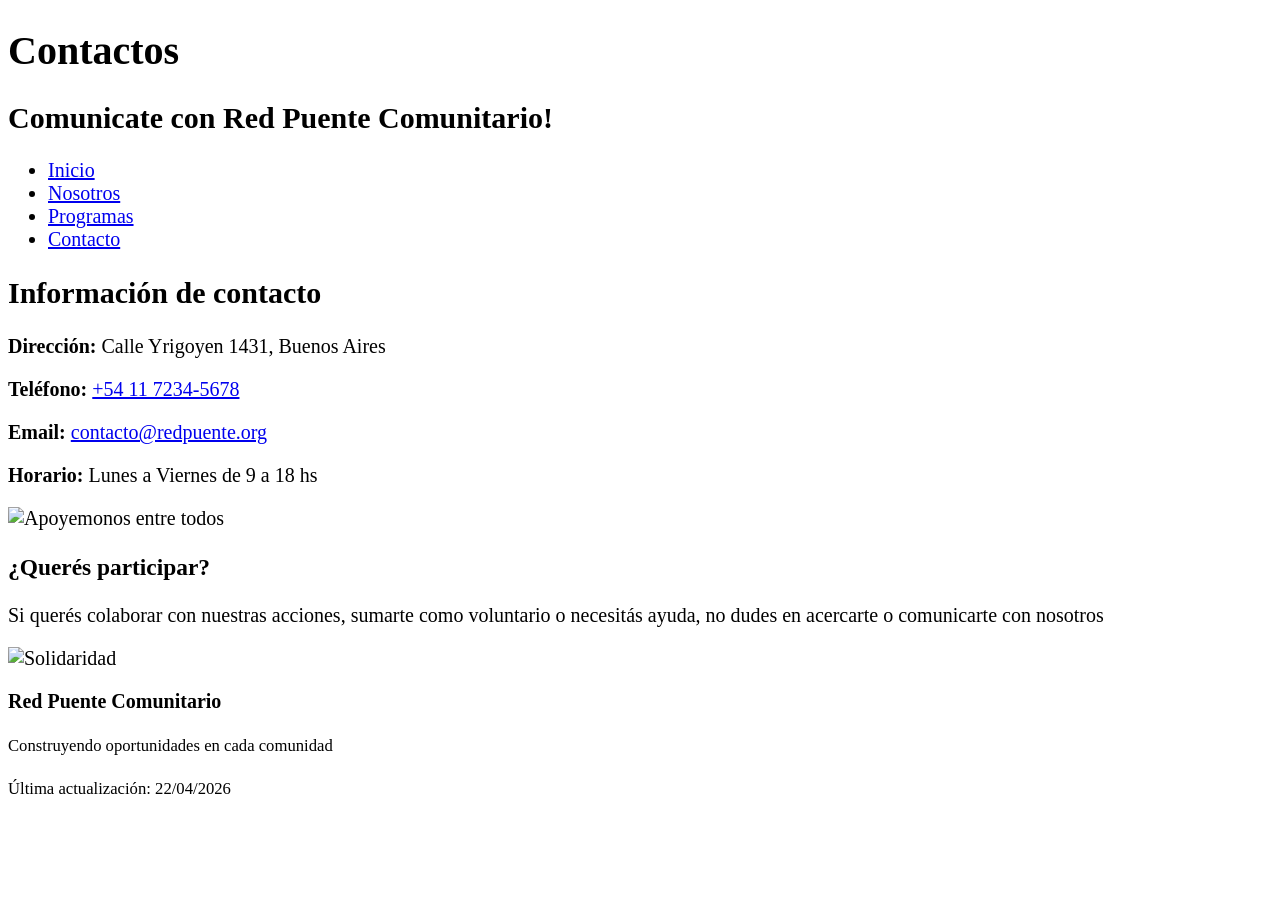
==== contacto.html @ ade1a104 "Informacion extra añadida al Indexhtml y al Contactohtml" ====
<!DOCTYPE html>
<html lang="es">
<head>
    <meta charset="UTF-8">
    <meta name="viewport" content="width=device-width, initial-scale=1.0">
    <title> Contactos: Comunicate con Red Puente Comunitario! </title>
    <style>
        body {
            font-size: 20px;
        }
    </style>
</head>
<body>

    <header>
    <h1>Contactos</h1>
    <h2>Comunicate con Red Puente Comunitario! </h2>
    </header>

    <nav>
      <ul>
         <li><a href="index.html">Inicio</a></li>
         <li><a href="nosotros.html">Nosotros</a></li>
         <li><a href="programas.html">Programas</a></li>
         <li><a href="contacto.html">Contacto</a></li> 
      </ul>
    </nav>

<main>

<section>
    <h2>Información de contacto</h2>
    <p><strong>Dirección:</strong> Calle Yrigoyen 1431, Buenos Aires</p>
    <p>
        <strong>Teléfono:</strong>
        <a href="tel:+541172345678">+54 11 7234-5678</a>
    </p>
    <p>
        <strong>Email:</strong>
        <a href="mailto:contacto@redpuente.org">contacto@redpuente.org</a>
    </p>
    <p><strong>Horario:</strong> Lunes a Viernes de 9 a 18 hs</p>
</section>

<aside>
<img src="https://www.centroalianza.cl/img/redes-de-apoyo/red-apoyo-reducida-necesidad-1.jpg" 
alt="Apoyemonos entre todos">
</aside>

<section>
<h3>¿Querés participar?</h3>

<p>
Si querés colaborar con nuestras acciones, sumarte como voluntario o necesitás ayuda,
no dudes en acercarte o comunicarte con nosotros
</p>
</section>

<aside>
<img src="https://i.pinimg.com/736x/a3/4b/89/a34b8903b8fc52b997c119306560c22f.jpg" width="500" height="300"
alt="Solidaridad">
</aside>

</main>

<footer>

<p><strong>Red Puente Comunitario</strong></p>

<p> <small> Construyendo oportunidades en cada comunidad </small> </p>

<p> <small> Última actualización: 22/04/2026 </small> </p>

</footer>

</body>
</html>
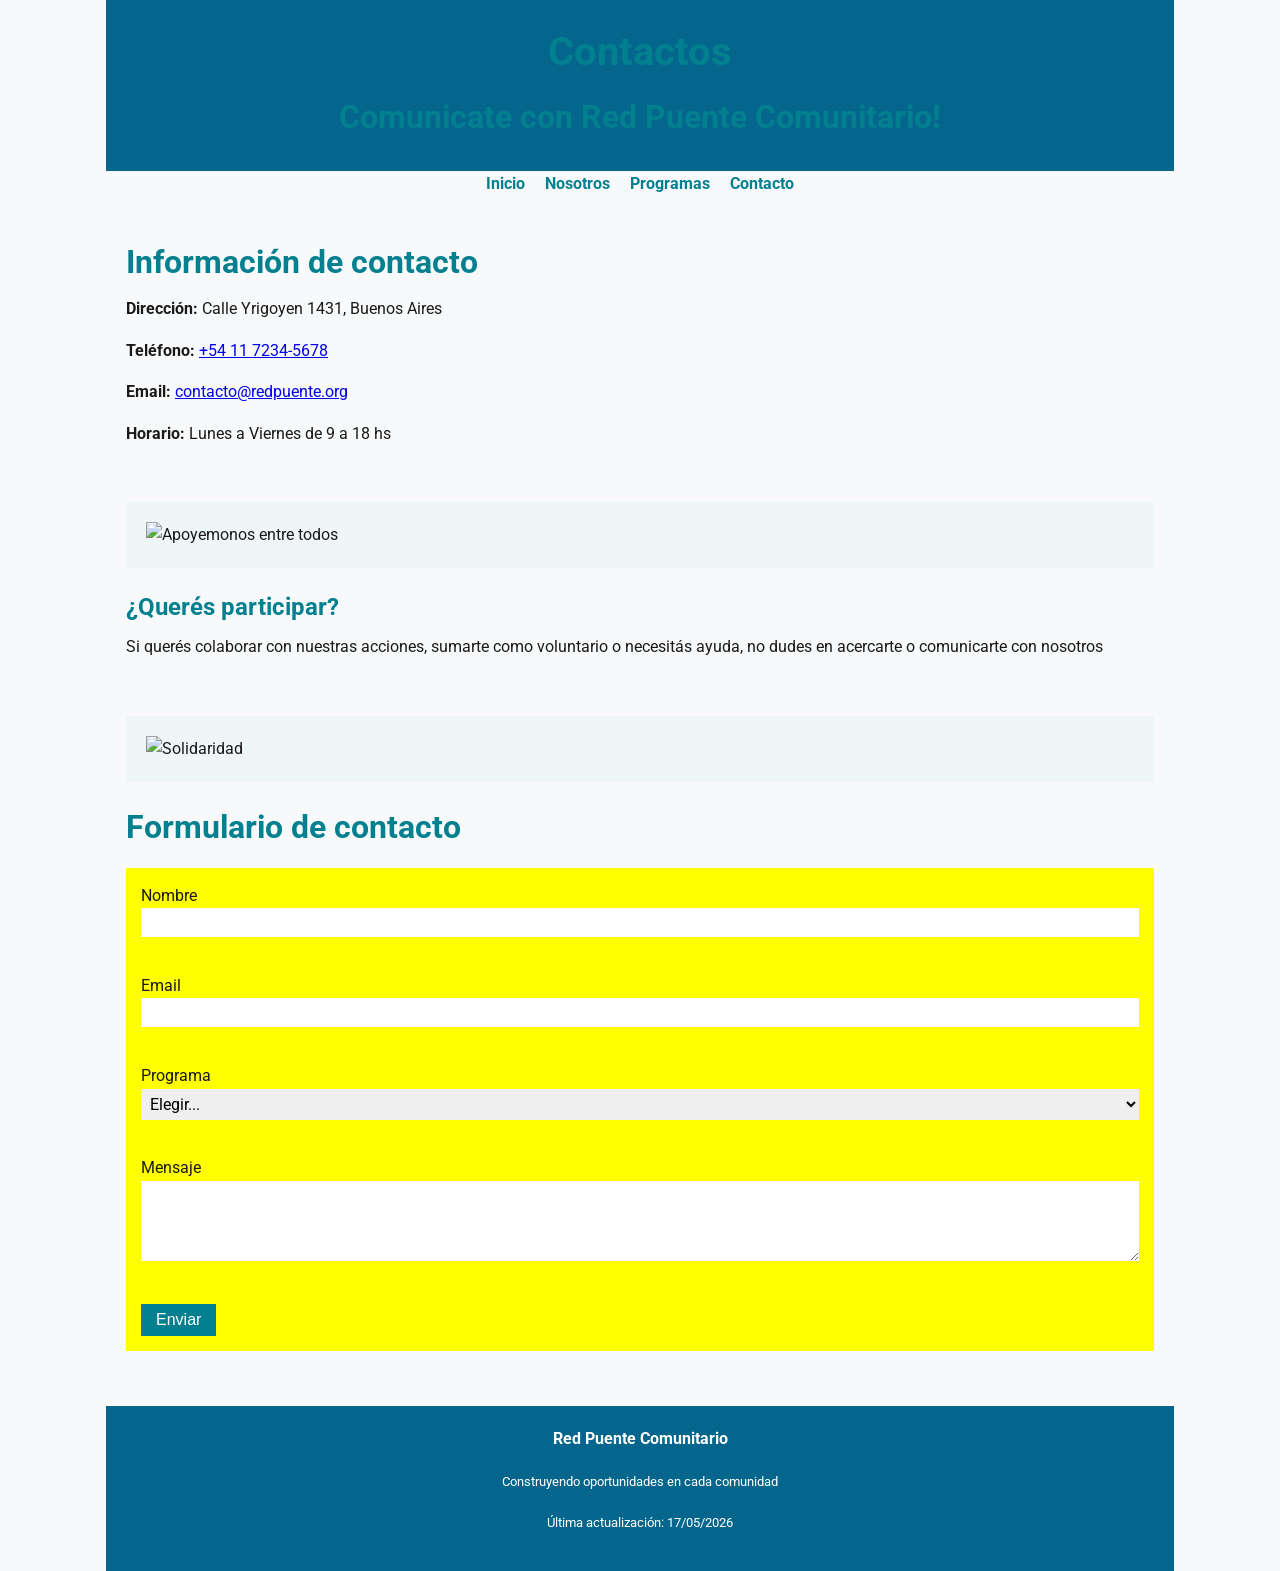
==== commit 7e10aaaa: "Se agrega estilo al contacto.html y se añade un formulario" ====
--- a/contacto.html
+++ b/contacto.html
@@ -4,11 +4,13 @@
     <meta charset="UTF-8">
     <meta name="viewport" content="width=device-width, initial-scale=1.0">
     <title> Contactos: Comunicate con Red Puente Comunitario! </title>
-    <style>
-        body {
-            font-size: 20px;
-        }
-    </style>
+    <!-- Vinculación de Google Fonts -->
+    <link rel="preconnect" href="https://fonts.googleapis.com">
+    <link rel="preconnect" href="https://fonts.gstatic.com" crossorigin>
+    <link href="https://fonts.googleapis.com/css2?family=Roboto:wght@400;700&display=swap" rel="stylesheet">
+
+    <!-- Vinculación al CSS externo -->
+    <link rel="stylesheet" href="css/style.css">
 </head>
 <body>
 
@@ -28,51 +30,77 @@
 
 <main>
 
-<section>
-    <h2>Información de contacto</h2>
-    <p><strong>Dirección:</strong> Calle Yrigoyen 1431, Buenos Aires</p>
+    <section>
+        <h2>Información de contacto</h2>
+        <p> <strong>Dirección:</strong> Calle Yrigoyen 1431, Buenos Aires </p>
+        <p>
+            <strong>Teléfono:</strong>
+            <a href="tel:+541172345678">+54 11 7234-5678</a>
+        </p>
+        <p>
+            <strong>Email:</strong>
+            <a href="mailto:contacto@redpuente.org">contacto@redpuente.org</a>
+        </p>
+        <p><strong>Horario:</strong> Lunes a Viernes de 9 a 18 hs</p>
+    </section>
+
+    <aside>
+        <img src="https://www.centroalianza.cl/img/redes-de-apoyo/red-apoyo-reducida-necesidad-1.jpg" 
+        alt="Apoyemonos entre todos">
+    </aside>
+
+    <section>
+    <h3>¿Querés participar?</h3>
     <p>
-        <strong>Teléfono:</strong>
-        <a href="tel:+541172345678">+54 11 7234-5678</a>
+        Si querés colaborar con nuestras acciones, sumarte como voluntario o necesitás ayuda,
+        no dudes en acercarte o comunicarte con nosotros
     </p>
-    <p>
-        <strong>Email:</strong>
-        <a href="mailto:contacto@redpuente.org">contacto@redpuente.org</a>
-    </p>
-    <p><strong>Horario:</strong> Lunes a Viernes de 9 a 18 hs</p>
+    </section>
+
+    <aside>
+        <img src="https://i.pinimg.com/736x/a3/4b/89/a34b8903b8fc52b997c119306560c22f.jpg" width="500" height="300"
+        alt="Solidaridad">
+    </aside>
+
+    <section>
+        <h2>Formulario de contacto</h2>
+        <form>
+            <label for="nombre">Nombre</label>
+            <input type="text" id="nombre" name="nombre" required>
+            <br><br>
+
+            <label for="email">Email</label>
+            <input type="email" id="email" name="email" required>
+            <br><br>
+
+            <label for="programa">Programa</label>
+            <select name="programa" id="programa" required>
+                <option value="">Elegir...</option>
+                <option value="acompanar">Acompañar</option>
+                <option value="mesa_compartida">Mesa compartida</option>
+                <option value="conectados">Conectados</option>
+            </select>
+            <br><br>
+
+            <label for="mensaje">Mensaje</label>
+            <textarea name="mensaje" id="mensaje" rows="4" required></textarea>
+            <br><br>
+
+            <button type="submit">Enviar</button>
+        </form>
 </section>
 
-<aside>
-<img src="https://www.centroalianza.cl/img/redes-de-apoyo/red-apoyo-reducida-necesidad-1.jpg" 
-alt="Apoyemonos entre todos">
-</aside>
+    </main>
 
-<section>
-<h3>¿Querés participar?</h3>
+    <footer>
 
-<p>
-Si querés colaborar con nuestras acciones, sumarte como voluntario o necesitás ayuda,
-no dudes en acercarte o comunicarte con nosotros
-</p>
-</section>
+    <p><strong>Red Puente Comunitario</strong></p>
 
-<aside>
-<img src="https://i.pinimg.com/736x/a3/4b/89/a34b8903b8fc52b997c119306560c22f.jpg" width="500" height="300"
-alt="Solidaridad">
-</aside>
+    <p> <small> Construyendo oportunidades en cada comunidad </small> </p>
 
-</main>
+    <p> <small> Última actualización: 17/05/2026 </small> </p>
 
-<footer>
-
-<p><strong>Red Puente Comunitario</strong></p>
-
-<p> <small> Construyendo oportunidades en cada comunidad </small> </p>
-
-<p> <small> Última actualización: 22/04/2026 </small> </p>
-
-</footer>
-
+    </footer>
 </body>
 </html>
 
--- a/css/style.css
+++ b/css/style.css
@@ -0,0 +1,232 @@
+/* Variables de colores de la ONG */
+:root {
+  --color-primario: #028090;
+  --color-secundario: #05668d;
+  --color-acento: #f0a500;
+  --color-fondo: #f7f9fa;
+  --color-texto: #1a1a1a;
+  --color-tabla-header: #028090;
+}
+
+/* Reset básico y box-sizing */
+* {
+  box-sizing: border-box;
+  margin: 0;
+  padding: 0;
+}
+
+/* Body con fuente, tamaño, line-height y centrado */
+body {
+  font-family: "Roboto", sans-serif; /* Fuente de Google Fonts */
+  font-size: 16px;
+  line-height: 1.6;
+  color: var(--color-texto);
+  background-color: var(--color-fondo);
+  max-width: 1100px;
+  margin: 0 auto;
+  padding: 0 1rem;
+}
+
+/* ==========================
+    Headings
+    ========================== */
+h1 {
+  font-size: 2.5rem;
+  color: var(--color-primario);
+  margin-bottom: 0.5rem;
+}
+h2 {
+  font-size: 2rem;
+  color: var(--color-primario);
+  margin-bottom: 0.5rem;
+}
+h3 {
+  font-size: 1.5rem;
+  color: var(--color-primario);
+  margin-bottom: 0.5rem;
+}
+
+/* Header y Footer */
+header {
+  background-color: var(--color-secundario);
+  color: #fff;
+  padding: 20px;
+  text-align: center;
+}
+
+footer {
+  background-color: var(--color-secundario);
+  color: #fff;
+  text-align: center;
+  padding: 20px;
+}
+
+/* Main y Secciones */
+main {
+  padding: 20px;
+}
+
+section {
+  padding: 20px 0;
+}
+
+/* Párrafos */
+p {
+  margin-bottom: 1rem;
+}
+
+/* Navegación */
+nav ul {
+  display: flex;
+  list-style: none;
+  justify-content: center;
+  gap: 20px; /* espacio entre ítems */
+}
+
+nav a {
+  text-decoration: none;
+  color: var(--color-primario); /* enlace principal */
+  font-weight: bold;
+}
+
+nav a:hover {
+  color: var(--color-acento);
+}
+
+/* ==========================
+   Tabla
+   ========================== */
+table {
+  width: 100%;
+  border-collapse: collapse;
+  margin-bottom: 1.5rem;
+}
+
+thead {
+  background-color: var(--color-tabla-header);
+  color: #fff;
+}
+
+th,
+td {
+  border: 1px solid #ccc;
+  padding: 10px;
+  text-align: left;
+}
+
+tbody {
+  background-color: #eaeaea;
+}
+
+/* ==========================
+   Aside
+   ========================== */
+aside {
+  padding: 20px;
+  background-color: #eef6f7;
+  margin-top: 20px;
+}
+
+/* ==========================
+   Figuras e Imágenes
+   ========================== */
+figure {
+  margin: 20px 0;
+  text-align: center;
+}
+
+figcaption {
+  font-style: italic;
+  margin-top: 0.5rem;
+  color: #555;
+}
+
+/* ==========================
+    Sección Equipo
+   ========================== */
+
+#equipo {
+  background-color: white;
+  padding: 20px;
+  font-family: Arial, Helvetica, sans-serif;
+  display: grid;
+  grid-template-columns: repeat(auto-fit, minmax(250px, 1fr));
+  gap: 20px;
+}
+
+article.miembro {
+  background-color: white;
+
+  padding: 15px;
+  border-radius: 8px;
+  box-shadow: 0 2px 5px rgba(0, 0, 0, 0.1);
+}
+
+#equipo h3 {
+  color: rgb(10, 10, 10);
+
+  margin-bottom: 5px;
+}
+
+article.miembro p {
+  color: rgb(10, 10, 10);
+  font-size: 0.9rem;
+}
+
+
+form {
+  background-color: yellow;
+  padding: 15px;
+  margin: 15px 0;
+}
+
+form label {
+  margin-bottom: 5px;
+}
+
+form input {
+  width: 100%;
+  padding: 5px;
+  margin-bottom: 10px;
+  border: 1px black;
+  font-family: Roboto, sans-serif; 
+  font-size: 16px;
+}
+
+form select {
+  width: 100%;
+  padding: 5px;
+  margin-bottom: 10px;
+  border: 1px black;
+  font-family: Roboto, sans-serif;
+  font-size: 16px;
+}
+
+form textarea {
+  width: 100%;
+  padding: 5px;
+  margin-bottom: 10px;
+  border: 1px black;
+  font-family: Roboto, sans-serif;
+  font-size: 16px;
+  height: 80px;
+}
+
+/* Botón */
+form button {
+  padding: 7px 15px;
+  background-color: var(--color-primario);
+  color: white;
+  border: none;
+  font-size: 16px;
+}
+
+form button:hover {
+  background-color: var(--color-acento);
+}
+
+
+
+
+
+
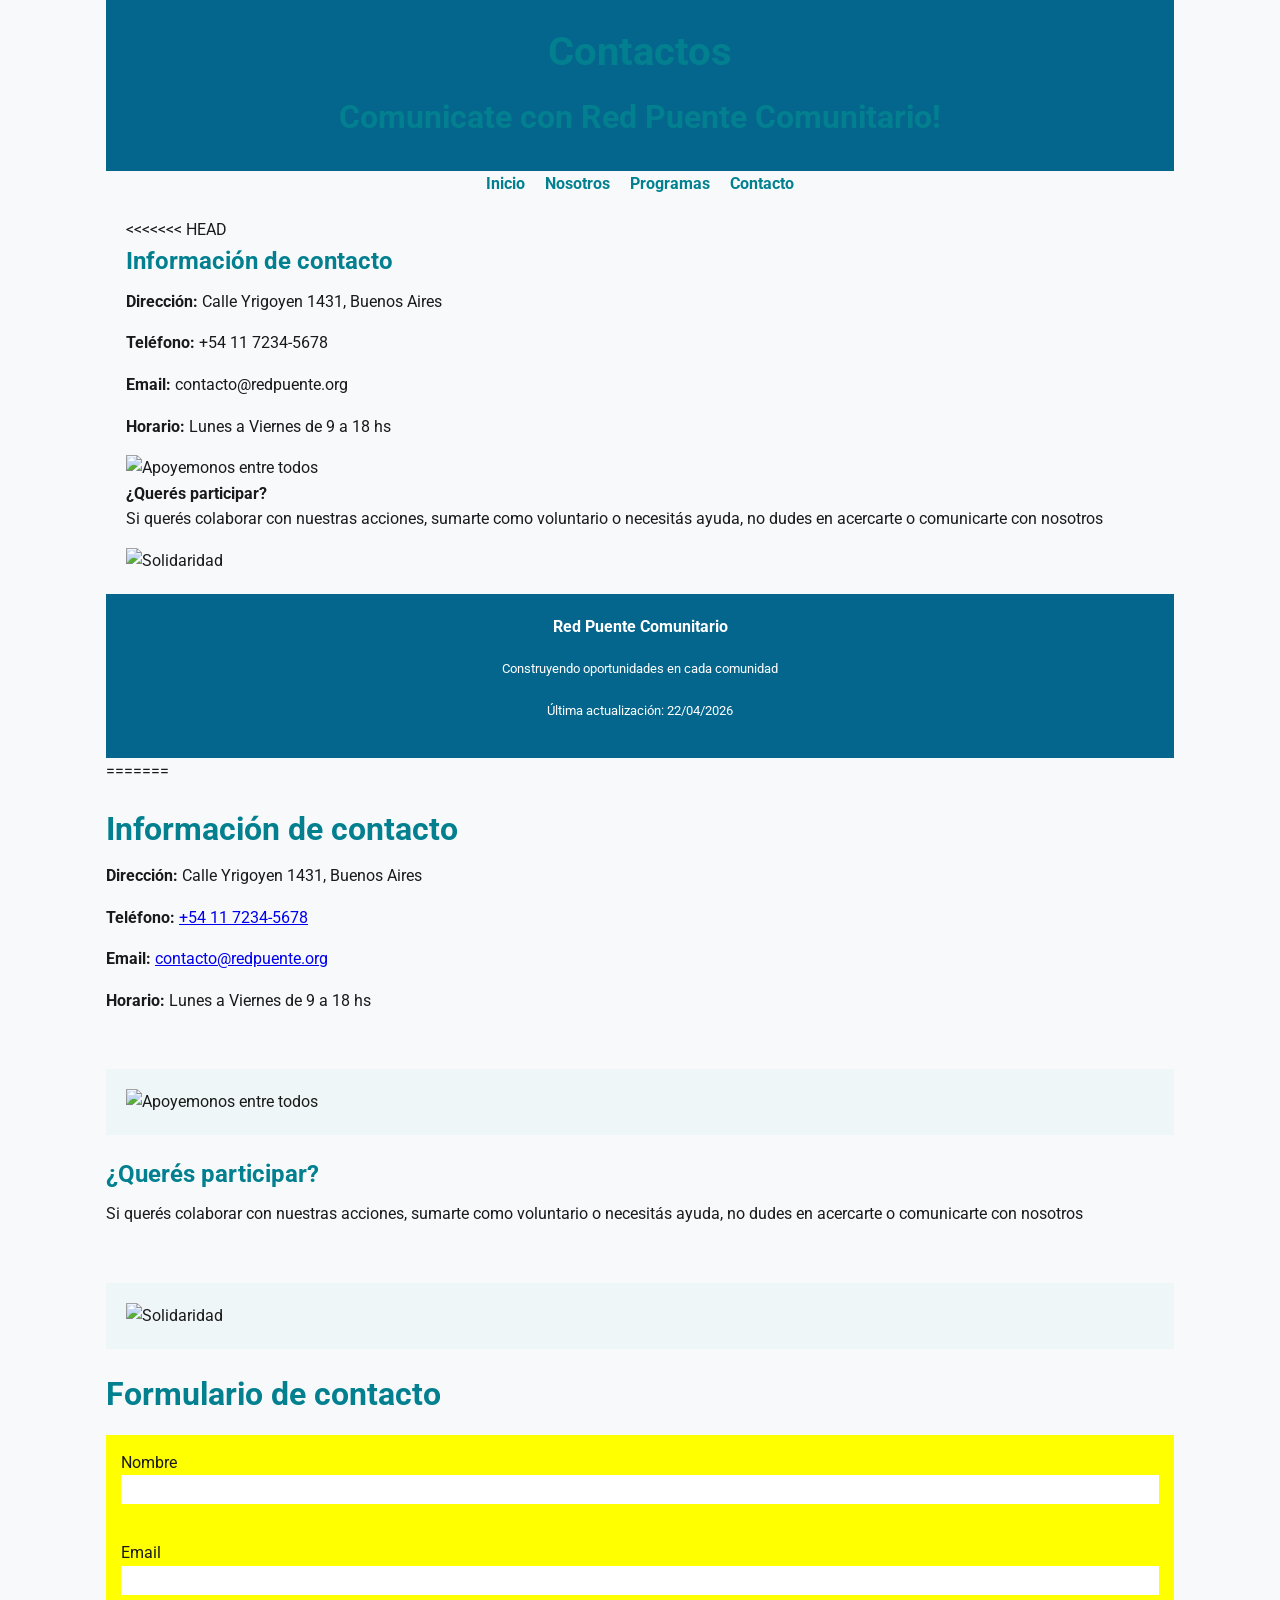
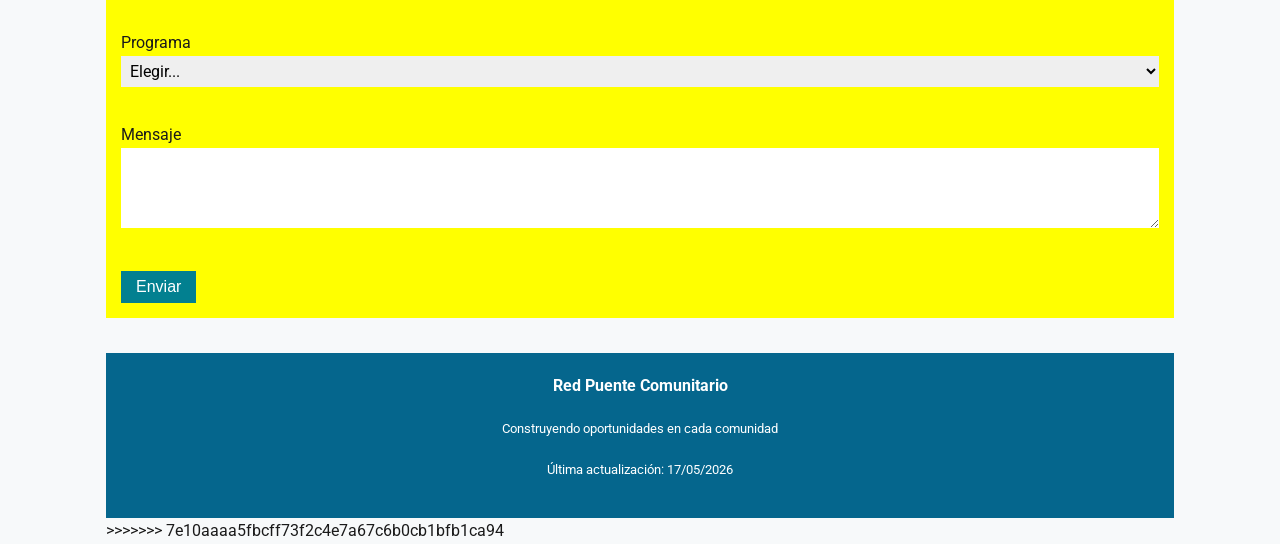
==== commit 937d4de5: "conflicto solucionado" ====
--- a/contacto.html
+++ b/contacto.html
@@ -1,5 +1,20 @@
+<!DOCTYPE html>
+<html lang="en">
+
+<head>
+    <meta charset="UTF-8">
+    <meta name="viewport" content="width=device-width, initial-scale=1.0">
+    <title>Document</title>
+</head>
+
+<body>
+
+</body>
+
+</html>
 <!DOCTYPE html>
 <html lang="es">
+
 <head>
     <meta charset="UTF-8">
     <meta name="viewport" content="width=device-width, initial-scale=1.0">
@@ -12,24 +27,59 @@
     <!-- Vinculación al CSS externo -->
     <link rel="stylesheet" href="css/style.css">
 </head>
+
 <body>
 
     <header>
-    <h1>Contactos</h1>
-    <h2>Comunicate con Red Puente Comunitario! </h2>
+        <h1>Contactos</h1>
+        <h2>Comunicate con Red Puente Comunitario! </h2>
     </header>
 
     <nav>
-      <ul>
-         <li><a href="index.html">Inicio</a></li>
-         <li><a href="nosotros.html">Nosotros</a></li>
-         <li><a href="programas.html">Programas</a></li>
-         <li><a href="contacto.html">Contacto</a></li> 
-      </ul>
+        <ul>
+            <li><a href="index.html">Inicio</a></li>
+            <li><a href="nosotros.html">Nosotros</a></li>
+            <li><a href="programas.html">Programas</a></li>
+            <li><a href="contacto.html">Contacto</a></li>
+        </ul>
     </nav>
 
-<main>
+    <main>
 
+<<<<<<< HEAD
+        <h3>Información de contacto</h3>
+
+        <p><strong>Dirección:</strong> Calle Yrigoyen 1431, Buenos Aires</p>
+        <p><strong>Teléfono:</strong> +54 11 7234-5678</p>
+        <p><strong>Email:</strong> contacto@redpuente.org</p>
+        <p><strong>Horario:</strong> Lunes a Viernes de 9 a 18 hs</p>
+
+        <img src="https://www.centroalianza.cl/img/redes-de-apoyo/red-apoyo-reducida-necesidad-1.jpg"
+            alt="Apoyemonos entre todos">
+
+        <h4>¿Querés participar?</h4>
+
+        <p>
+            Si querés colaborar con nuestras acciones, sumarte como voluntario o necesitás ayuda,
+            no dudes en acercarte o comunicarte con nosotros
+        </p>
+
+        <img src="https://i.pinimg.com/736x/a3/4b/89/a34b8903b8fc52b997c119306560c22f.jpg" width="500" height="300"
+            alt="Solidaridad">
+
+    </main>
+
+    <footer>
+
+        <p><strong>Red Puente Comunitario</strong></p>
+
+        <p> <small> Construyendo oportunidades en cada comunidad </small> </p>
+
+        <p> <small> Última actualización: 22/04/2026 </small> </p>
+
+    </footer>
+    
+=======
     <section>
         <h2>Información de contacto</h2>
         <p> <strong>Dirección:</strong> Calle Yrigoyen 1431, Buenos Aires </p>
@@ -103,4 +153,5 @@
     </footer>
 </body>
 </html>
+>>>>>>> 7e10aaaa5fbcff73f2c4e7a67c6b0cb1bfb1ca94
 
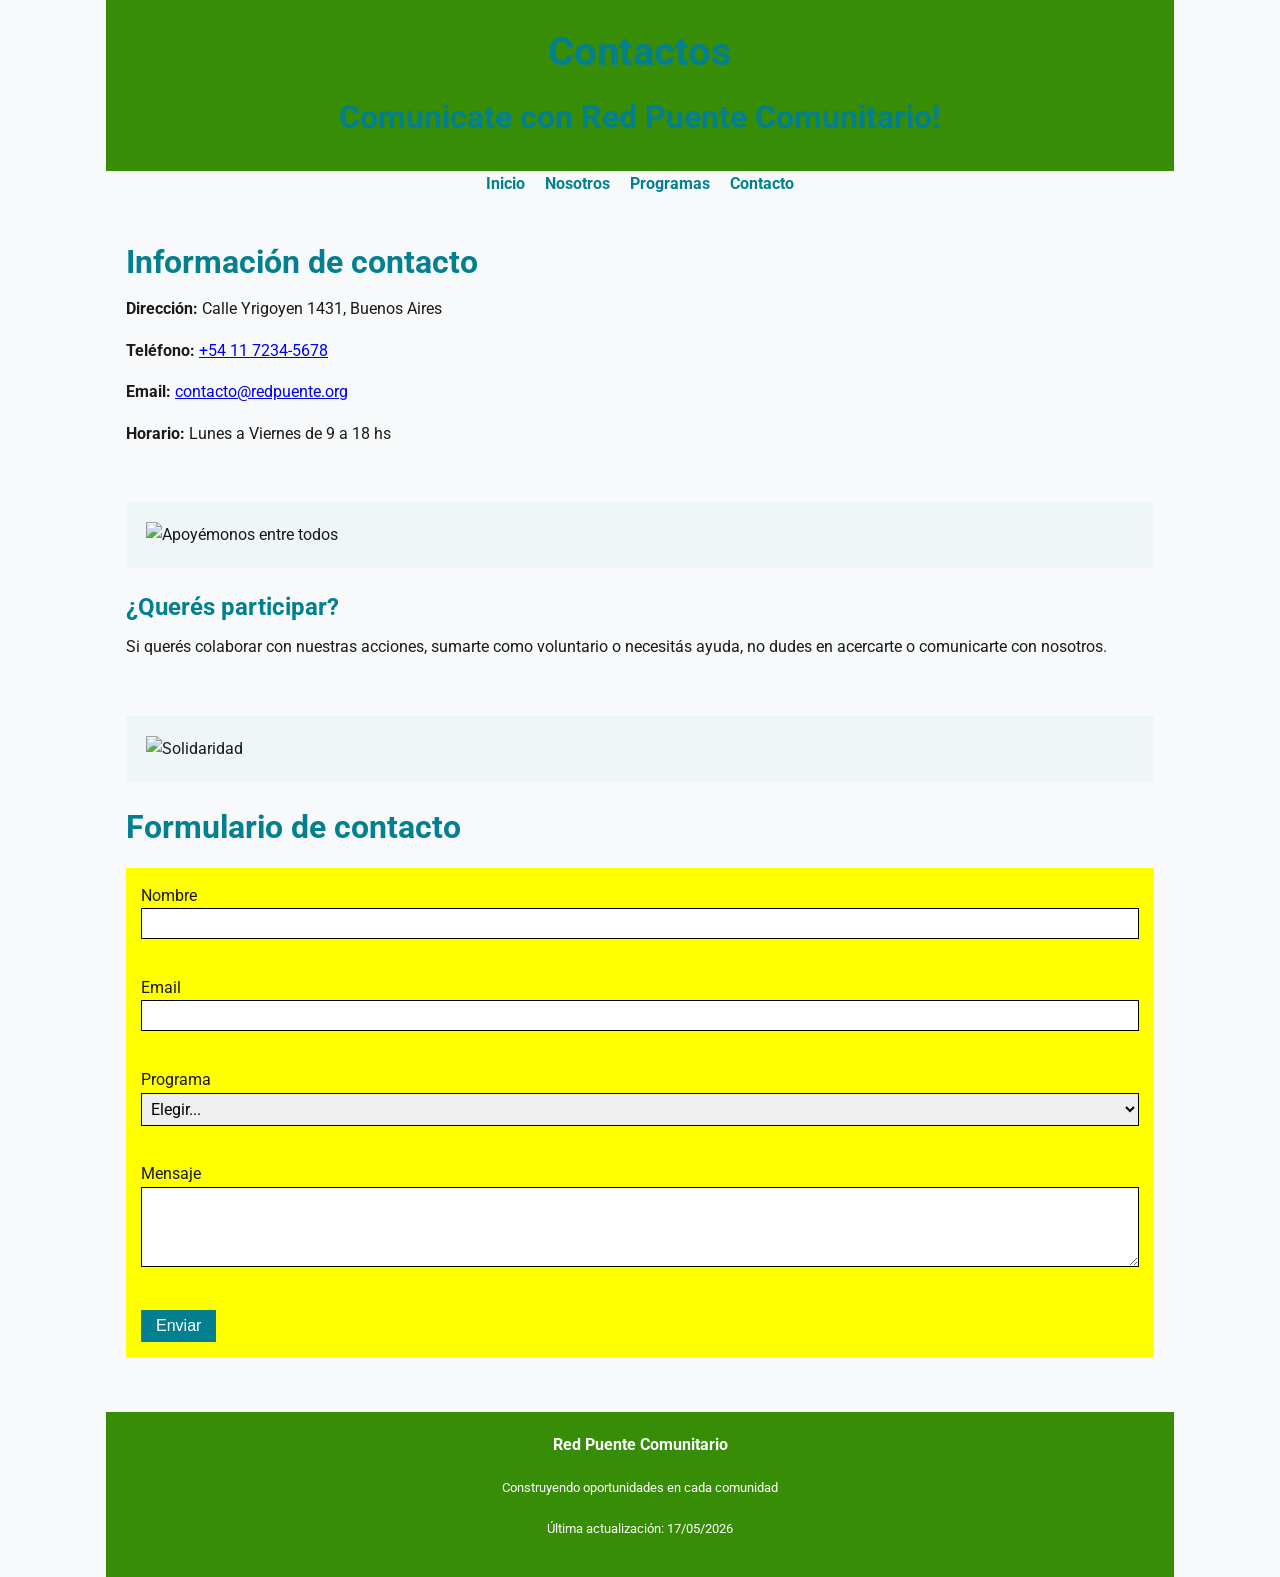
==== commit 7081c129: "Se agrega Navbar de Bootstrap, hamburguesa, links y navbar-brand, flexbox y posicionamiento" ====
--- a/contacto.html
+++ b/contacto.html
@@ -1,30 +1,18 @@
-<!DOCTYPE html>
-<html lang="en">
-
-<head>
-    <meta charset="UTF-8">
-    <meta name="viewport" content="width=device-width, initial-scale=1.0">
-    <title>Document</title>
-</head>
-
-<body>
-
-</body>
-
-</html>
+<!-- CONTACTO -->
 <!DOCTYPE html>
 <html lang="es">
 
 <head>
     <meta charset="UTF-8">
     <meta name="viewport" content="width=device-width, initial-scale=1.0">
-    <title> Contactos: Comunicate con Red Puente Comunitario! </title>
-    <!-- Vinculación de Google Fonts -->
+    <title>Contactos: Comunicate con Red Puente Comunitario!</title>
+
+    <!-- Google Fonts -->
     <link rel="preconnect" href="https://fonts.googleapis.com">
     <link rel="preconnect" href="https://fonts.gstatic.com" crossorigin>
     <link href="https://fonts.googleapis.com/css2?family=Roboto:wght@400;700&display=swap" rel="stylesheet">
 
-    <!-- Vinculación al CSS externo -->
+    <!-- CSS externo -->
     <link rel="stylesheet" href="css/style.css">
 </head>
 
@@ -32,7 +20,7 @@
 
     <header>
         <h1>Contactos</h1>
-        <h2>Comunicate con Red Puente Comunitario! </h2>
+        <h2>Comunicate con Red Puente Comunitario!</h2>
     </header>
 
     <nav>
@@ -46,112 +34,84 @@
 
     <main>
 
-<<<<<<< HEAD
-        <h3>Información de contacto</h3>
+        <section>
+            <h2>Información de contacto</h2>
+            <p><strong>Dirección:</strong> Calle Yrigoyen 1431, Buenos Aires</p>
 
-        <p><strong>Dirección:</strong> Calle Yrigoyen 1431, Buenos Aires</p>
-        <p><strong>Teléfono:</strong> +54 11 7234-5678</p>
-        <p><strong>Email:</strong> contacto@redpuente.org</p>
-        <p><strong>Horario:</strong> Lunes a Viernes de 9 a 18 hs</p>
+            <p>
+                <strong>Teléfono:</strong>
+                <a href="tel:+541172345678">+54 11 7234-5678</a>
+            </p>
 
-        <img src="https://www.centroalianza.cl/img/redes-de-apoyo/red-apoyo-reducida-necesidad-1.jpg"
-            alt="Apoyemonos entre todos">
+            <p>
+                <strong>Email:</strong>
+                <a href="mailto:contacto@redpuente.org">contacto@redpuente.org</a>
+            </p>
 
-        <h4>¿Querés participar?</h4>
+            <p><strong>Horario:</strong> Lunes a Viernes de 9 a 18 hs</p>
+        </section>
 
-        <p>
-            Si querés colaborar con nuestras acciones, sumarte como voluntario o necesitás ayuda,
-            no dudes en acercarte o comunicarte con nosotros
-        </p>
+        <aside>
+            <img src="https://www.centroalianza.cl/img/redes-de-apoyo/red-apoyo-reducida-necesidad-1.jpg"
+                alt="Apoyémonos entre todos">
+        </aside>
 
-        <img src="https://i.pinimg.com/736x/a3/4b/89/a34b8903b8fc52b997c119306560c22f.jpg" width="500" height="300"
-            alt="Solidaridad">
+        <section>
+            <h3>¿Querés participar?</h3>
+            <p>
+                Si querés colaborar con nuestras acciones, sumarte como voluntario o necesitás ayuda,
+                no dudes en acercarte o comunicarte con nosotros.
+            </p>
+        </section>
+
+        <aside>
+            <img src="https://i.pinimg.com/736x/a3/4b/89/a34b8903b8fc52b997c119306560c22f.jpg"
+                width="500" height="300"
+                alt="Solidaridad">
+        </aside>
+
+        <section>
+            <h2>Formulario de contacto</h2>
+
+            <form>
+                <label for="nombre">Nombre</label>
+                <input type="text" id="nombre" name="nombre" required>
+
+                <br><br>
+
+                <label for="email">Email</label>
+                <input type="email" id="email" name="email" required>
+
+                <br><br>
+
+                <label for="programa">Programa</label>
+                <select name="programa" id="programa" required>
+                    <option value="">Elegir...</option>
+                    <option value="acompanar">Acompañar</option>
+                    <option value="mesa_compartida">Mesa compartida</option>
+                    <option value="conectados">Conectados</option>
+                </select>
+
+                <br><br>
+
+                <label for="mensaje">Mensaje</label>
+                <textarea name="mensaje" id="mensaje" rows="4" required></textarea>
+
+                <br><br>
+
+                <button type="submit">Enviar</button>
+            </form>
+        </section>
 
     </main>
 
     <footer>
+        <p><strong>Red Puente Comunitario</strong></p>
+        <p><small>Construyendo oportunidades en cada comunidad</small></p>
+        <p><small>Última actualización: 17/05/2026</small></p>
+    </footer>
 
-        <p><strong>Red Puente Comunitario</strong></p>
+</body>
 
-        <p> <small> Construyendo oportunidades en cada comunidad </small> </p>
+</html>
 
-        <p> <small> Última actualización: 22/04/2026 </small> </p>
-
-    </footer>
-    
-=======
-    <section>
-        <h2>Información de contacto</h2>
-        <p> <strong>Dirección:</strong> Calle Yrigoyen 1431, Buenos Aires </p>
-        <p>
-            <strong>Teléfono:</strong>
-            <a href="tel:+541172345678">+54 11 7234-5678</a>
-        </p>
-        <p>
-            <strong>Email:</strong>
-            <a href="mailto:contacto@redpuente.org">contacto@redpuente.org</a>
-        </p>
-        <p><strong>Horario:</strong> Lunes a Viernes de 9 a 18 hs</p>
-    </section>
-
-    <aside>
-        <img src="https://www.centroalianza.cl/img/redes-de-apoyo/red-apoyo-reducida-necesidad-1.jpg" 
-        alt="Apoyemonos entre todos">
-    </aside>
-
-    <section>
-    <h3>¿Querés participar?</h3>
-    <p>
-        Si querés colaborar con nuestras acciones, sumarte como voluntario o necesitás ayuda,
-        no dudes en acercarte o comunicarte con nosotros
-    </p>
-    </section>
-
-    <aside>
-        <img src="https://i.pinimg.com/736x/a3/4b/89/a34b8903b8fc52b997c119306560c22f.jpg" width="500" height="300"
-        alt="Solidaridad">
-    </aside>
-
-    <section>
-        <h2>Formulario de contacto</h2>
-        <form>
-            <label for="nombre">Nombre</label>
-            <input type="text" id="nombre" name="nombre" required>
-            <br><br>
-
-            <label for="email">Email</label>
-            <input type="email" id="email" name="email" required>
-            <br><br>
-
-            <label for="programa">Programa</label>
-            <select name="programa" id="programa" required>
-                <option value="">Elegir...</option>
-                <option value="acompanar">Acompañar</option>
-                <option value="mesa_compartida">Mesa compartida</option>
-                <option value="conectados">Conectados</option>
-            </select>
-            <br><br>
-
-            <label for="mensaje">Mensaje</label>
-            <textarea name="mensaje" id="mensaje" rows="4" required></textarea>
-            <br><br>
-
-            <button type="submit">Enviar</button>
-        </form>
-</section>
-
-    </main>
-
-    <footer>
-
-    <p><strong>Red Puente Comunitario</strong></p>
-
-    <p> <small> Construyendo oportunidades en cada comunidad </small> </p>
-
-    <p> <small> Última actualización: 17/05/2026 </small> </p>
-
-    </footer>
-</body>
-</html>
->>>>>>> 7e10aaaa5fbcff73f2c4e7a67c6b0cb1bfb1ca94
-
--- a/css/style.css
+++ b/css/style.css
@@ -1,7 +1,8 @@
 /* Variables de colores de la ONG */
 :root {
   --color-primario: #028090;
-  --color-secundario: #05668d;
+  /*--color-secundario: #05668d;*/
+  --color-secundario: #378d05;
   --color-acento: #f0a500;
   --color-fondo: #f7f9fa;
   --color-texto: #1a1a1a;
@@ -46,12 +47,15 @@
   margin-bottom: 0.5rem;
 }
 
-/* Header y Footer */
+/* Header (posicionamiento) y Footer */
 header {
   background-color: var(--color-secundario);
   color: #fff;
   padding: 20px;
   text-align: center;
+  position: sticky;
+  top: 0;
+  z-index: 1000;
 }
 
 footer {
@@ -188,7 +192,7 @@
   width: 100%;
   padding: 5px;
   margin-bottom: 10px;
-  border: 1px black;
+  border: 1px solid black;
   font-family: Roboto, sans-serif; 
   font-size: 16px;
 }
@@ -197,7 +201,7 @@
   width: 100%;
   padding: 5px;
   margin-bottom: 10px;
-  border: 1px black;
+  border: 1px solid black;
   font-family: Roboto, sans-serif;
   font-size: 16px;
 }
@@ -206,7 +210,7 @@
   width: 100%;
   padding: 5px;
   margin-bottom: 10px;
-  border: 1px black;
+  border: 1px solid black;
   font-family: Roboto, sans-serif;
   font-size: 16px;
   height: 80px;
@@ -225,8 +229,52 @@
   background-color: var(--color-acento);
 }
 
-
-
-
-
-
+/* ==========================
+   Flexbox 
+========================== */
+.cards-objetivos {
+  display: flex;
+  flex-wrap: wrap;
+  gap: 20px;
+  margin-top: 15px;
+}
+
+.card {
+  flex: 1 1 250px;
+  background-color: white;
+  padding: 20px;
+  border-radius: 8px;
+  box-shadow: 0 2px 5px rgba(0,0,0,0.1);
+}
+
+.card h6 {
+  color: var(--color-primario);
+  margin-bottom: 10px;
+}
+
+/* ==========================
+   Bootstrap - personalización
+========================== */
+
+.navbar {
+  background-color: rgb(255, 136, 0); /* temporal para ver la navbar */
+  padding: 1rem 2rem;
+}
+
+.navbar-nav .nav-link:hover {
+  color: var(--color-acento);
+  text-decoration: underline;
+}
+
+.navbar-brand {
+  font-size: 2.5rem;
+  font-weight: bold;
+}
+
+
+
+
+
+
+
+
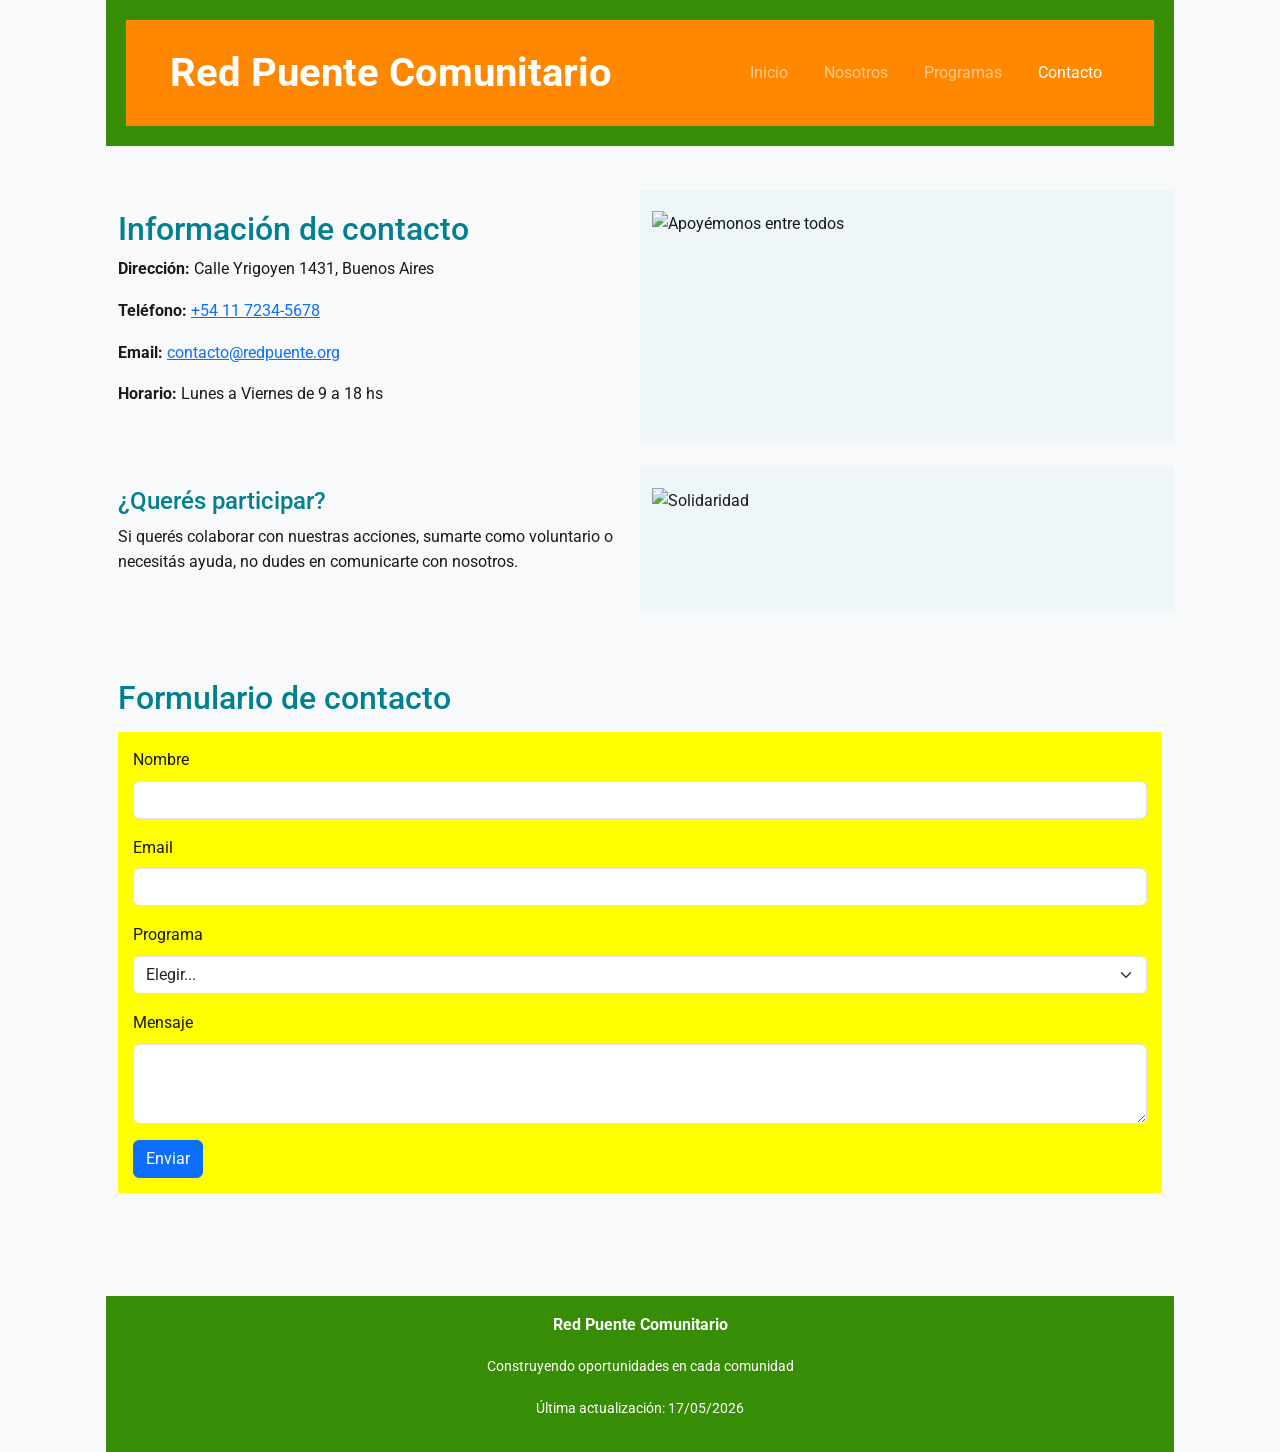
==== commit 6bf86285: "Corrijo cosas minimas del Index, agrego bootstrap con container, row y col al contacto" ====
--- a/contacto.html
+++ b/contacto.html
@@ -1,4 +1,3 @@
-<!-- CONTACTO -->
 <!DOCTYPE html>
 <html lang="es">
 
@@ -12,106 +11,156 @@
     <link rel="preconnect" href="https://fonts.gstatic.com" crossorigin>
     <link href="https://fonts.googleapis.com/css2?family=Roboto:wght@400;700&display=swap" rel="stylesheet">
 
+    <!-- Bootstrap CSS -->
+    <link href="https://cdn.jsdelivr.net/npm/bootstrap@5.3.3/dist/css/bootstrap.min.css" rel="stylesheet">
+
     <!-- CSS externo -->
     <link rel="stylesheet" href="css/style.css">
 </head>
 
 <body>
 
-    <header>
-        <h1>Contactos</h1>
-        <h2>Comunicate con Red Puente Comunitario!</h2>
-    </header>
+<!-- NAVBAR BOOTSTRAP -->
+<header>
+  <nav class="navbar navbar-expand-lg navbar-dark">
+    <div class="container">
 
-    <nav>
-        <ul>
-            <li><a href="index.html">Inicio</a></li>
-            <li><a href="nosotros.html">Nosotros</a></li>
-            <li><a href="programas.html">Programas</a></li>
-            <li><a href="contacto.html">Contacto</a></li>
+      <a class="navbar-brand" href="index.html">
+        Red Puente Comunitario
+      </a>
+
+      <button class="navbar-toggler" type="button" data-bs-toggle="collapse" data-bs-target="#menu">
+          <span class="navbar-toggler-icon"></span>
+      </button>
+
+      <div class="collapse navbar-collapse" id="menu">
+        <ul class="navbar-nav ms-auto">
+
+          <li class="nav-item">
+            <a class="nav-link" href="index.html">Inicio</a>
+          </li>
+
+          <li class="nav-item">
+            <a class="nav-link" href="nosotros.html">Nosotros</a>
+          </li>
+
+          <li class="nav-item">
+            <a class="nav-link" href="programas.html">Programas</a>
+          </li>
+
+          <li class="nav-item">
+            <a class="nav-link active" href="contacto.html">Contacto</a>
+          </li>
+
         </ul>
-    </nav>
+      </div>
 
-    <main>
+    </div>
+  </nav>
+</header>
 
-        <section>
-            <h2>Información de contacto</h2>
-            <p><strong>Dirección:</strong> Calle Yrigoyen 1431, Buenos Aires</p>
+<!-- CONTENIDO PRINCIPAL -->
+<main class="container my-4">
 
-            <p>
-                <strong>Teléfono:</strong>
-                <a href="tel:+541172345678">+54 11 7234-5678</a>
-            </p>
+  <!-- BLOQUE 1 -->
+  <div class="row">
 
-            <p>
-                <strong>Email:</strong>
-                <a href="mailto:contacto@redpuente.org">contacto@redpuente.org</a>
-            </p>
+    <section class="col-12 col-md-6 mb-4">
+      <h2>Información de contacto</h2>
 
-            <p><strong>Horario:</strong> Lunes a Viernes de 9 a 18 hs</p>
-        </section>
+      <p><strong>Dirección:</strong> Calle Yrigoyen 1431, Buenos Aires</p>
 
-        <aside>
-            <img src="https://www.centroalianza.cl/img/redes-de-apoyo/red-apoyo-reducida-necesidad-1.jpg"
-                alt="Apoyémonos entre todos">
-        </aside>
+      <p>
+        <strong>Teléfono:</strong>
+        <a href="tel:+541172345678">+54 11 7234-5678</a>
+      </p>
 
-        <section>
-            <h3>¿Querés participar?</h3>
-            <p>
-                Si querés colaborar con nuestras acciones, sumarte como voluntario o necesitás ayuda,
-                no dudes en acercarte o comunicarte con nosotros.
-            </p>
-        </section>
+      <p>
+        <strong>Email:</strong>
+        <a href="mailto:contacto@redpuente.org">contacto@redpuente.org</a>
+      </p>
 
-        <aside>
-            <img src="https://i.pinimg.com/736x/a3/4b/89/a34b8903b8fc52b997c119306560c22f.jpg"
-                width="500" height="300"
-                alt="Solidaridad">
-        </aside>
+      <p><strong>Horario:</strong> Lunes a Viernes de 9 a 18 hs</p>
+    </section>
 
-        <section>
-            <h2>Formulario de contacto</h2>
+    <aside class="col-12 col-md-6 mb-4">
+      <img src="https://www.centroalianza.cl/img/redes-de-apoyo/red-apoyo-reducida-necesidad-1.jpg"
+           class="img-fluid"
+           alt="Apoyémonos entre todos">
+    </aside>
 
-            <form>
-                <label for="nombre">Nombre</label>
-                <input type="text" id="nombre" name="nombre" required>
+  </div>
 
-                <br><br>
+  <!-- BLOQUE 2 -->
+  <div class="row">
 
-                <label for="email">Email</label>
-                <input type="email" id="email" name="email" required>
+    <section class="col-12 col-md-6 mb-4">
+      <h3>¿Querés participar?</h3>
+      <p>
+        Si querés colaborar con nuestras acciones, sumarte como voluntario o necesitás ayuda,
+        no dudes en comunicarte con nosotros.
+      </p>
+    </section>
 
-                <br><br>
+    <aside class="col-12 col-md-6 mb-4">
+      <img src="https://i.pinimg.com/736x/a3/4b/89/a34b8903b8fc52b997c119306560c22f.jpg"
+           class="img-fluid"
+           alt="Solidaridad">
+    </aside>
 
-                <label for="programa">Programa</label>
-                <select name="programa" id="programa" required>
-                    <option value="">Elegir...</option>
-                    <option value="acompanar">Acompañar</option>
-                    <option value="mesa_compartida">Mesa compartida</option>
-                    <option value="conectados">Conectados</option>
-                </select>
+  </div>
 
-                <br><br>
+  <!-- FORMULARIO -->
+  <section class="my-4">
 
-                <label for="mensaje">Mensaje</label>
-                <textarea name="mensaje" id="mensaje" rows="4" required></textarea>
+    <h2>Formulario de contacto</h2>
 
-                <br><br>
+    <form>
 
-                <button type="submit">Enviar</button>
-            </form>
-        </section>
+      <div class="mb-3">
+        <label class="form-label">Nombre</label>
+        <input type="text" class="form-control">
+      </div>
 
-    </main>
+      <div class="mb-3">
+        <label class="form-label">Email</label>
+        <input type="email" class="form-control">
+      </div>
 
-    <footer>
-        <p><strong>Red Puente Comunitario</strong></p>
-        <p><small>Construyendo oportunidades en cada comunidad</small></p>
-        <p><small>Última actualización: 17/05/2026</small></p>
-    </footer>
+      <div class="mb-3">
+        <label class="form-label">Programa</label>
+        <select class="form-select">
+          <option>Elegir...</option>
+          <option>Acompañar</option>
+          <option>Mesa compartida</option>
+          <option>Conectados</option>
+        </select>
+      </div>
+
+      <div class="mb-3">
+        <label class="form-label">Mensaje</label>
+        <textarea class="form-control" rows="4"></textarea>
+      </div>
+
+      <button type="submit" class="btn btn-primary">
+        Enviar
+      </button>
+
+    </form>
+
+  </section>
+
+</main>
+
+<!-- FOOTER -->
+<footer class="text-center p-3">
+    <p><strong>Red Puente Comunitario</strong></p>
+    <p><small>Construyendo oportunidades en cada comunidad</small></p>
+    <p><small>Última actualización: 17/05/2026</small></p>
+</footer>
+
+<!-- Bootstrap JS -->
+<script src="https://cdn.jsdelivr.net/npm/bootstrap@5.3.3/dist/js/bootstrap.bundle.min.js"></script>
 
 </body>
-
-</html>
-
+</html>
--- a/css/style.css
+++ b/css/style.css
@@ -151,32 +151,38 @@
 
 #equipo {
   background-color: white;
-  padding: 20px;
+  padding: 10px;
   font-family: Arial, Helvetica, sans-serif;
-  display: grid;
-  grid-template-columns: repeat(auto-fit, minmax(250px, 1fr));
-  gap: 20px;
+  display: flex;
+  flex-direction: column;
+  gap: 5px;
+  text-align: left;
+  align-items: left;
 }
 
 article.miembro {
   background-color: white;
 
-  padding: 15px;
+  padding: 5px;
   border-radius: 8px;
   box-shadow: 0 2px 5px rgba(0, 0, 0, 0.1);
-}
-
-#equipo h3 {
-  color: rgb(10, 10, 10);
-
-  margin-bottom: 5px;
+  text-align: left;
+  width: 100%;
+  max-width: 400px;
+}
+
+article.miembro h3 {
+  font-size: 1.2rem;
+  font-weight: bold;
+  color: var(--color-primario);
+  margin-bottom: 10px;
 }
 
 article.miembro p {
   color: rgb(10, 10, 10);
   font-size: 0.9rem;
-}
-
+  margin: 0;
+}
 
 form {
   background-color: yellow;
@@ -193,7 +199,7 @@
   padding: 5px;
   margin-bottom: 10px;
   border: 1px solid black;
-  font-family: Roboto, sans-serif; 
+  font-family: Roboto, sans-serif;
   font-size: 16px;
 }
 
@@ -244,7 +250,7 @@
   background-color: white;
   padding: 20px;
   border-radius: 8px;
-  box-shadow: 0 2px 5px rgba(0,0,0,0.1);
+  box-shadow: 0 2px 5px rgba(0, 0, 0, 0.1);
 }
 
 .card h6 {
@@ -271,10 +277,23 @@
   font-weight: bold;
 }
 
-
-
-
-
-
-
-
+/* ========= Nosotros ========== */
+.linea-divisoria {
+  border: none;
+  height: 2px;
+  background-color: #111111;
+  margin: 20px 0;
+}
+aside dl {
+  margin: 1em 0;
+}
+
+aside dt {
+  font-weight: bold;
+  color: #111111;
+}
+
+aside dd {
+  margin: 0 0 0.5em 1em;
+  color: #333333;
+}
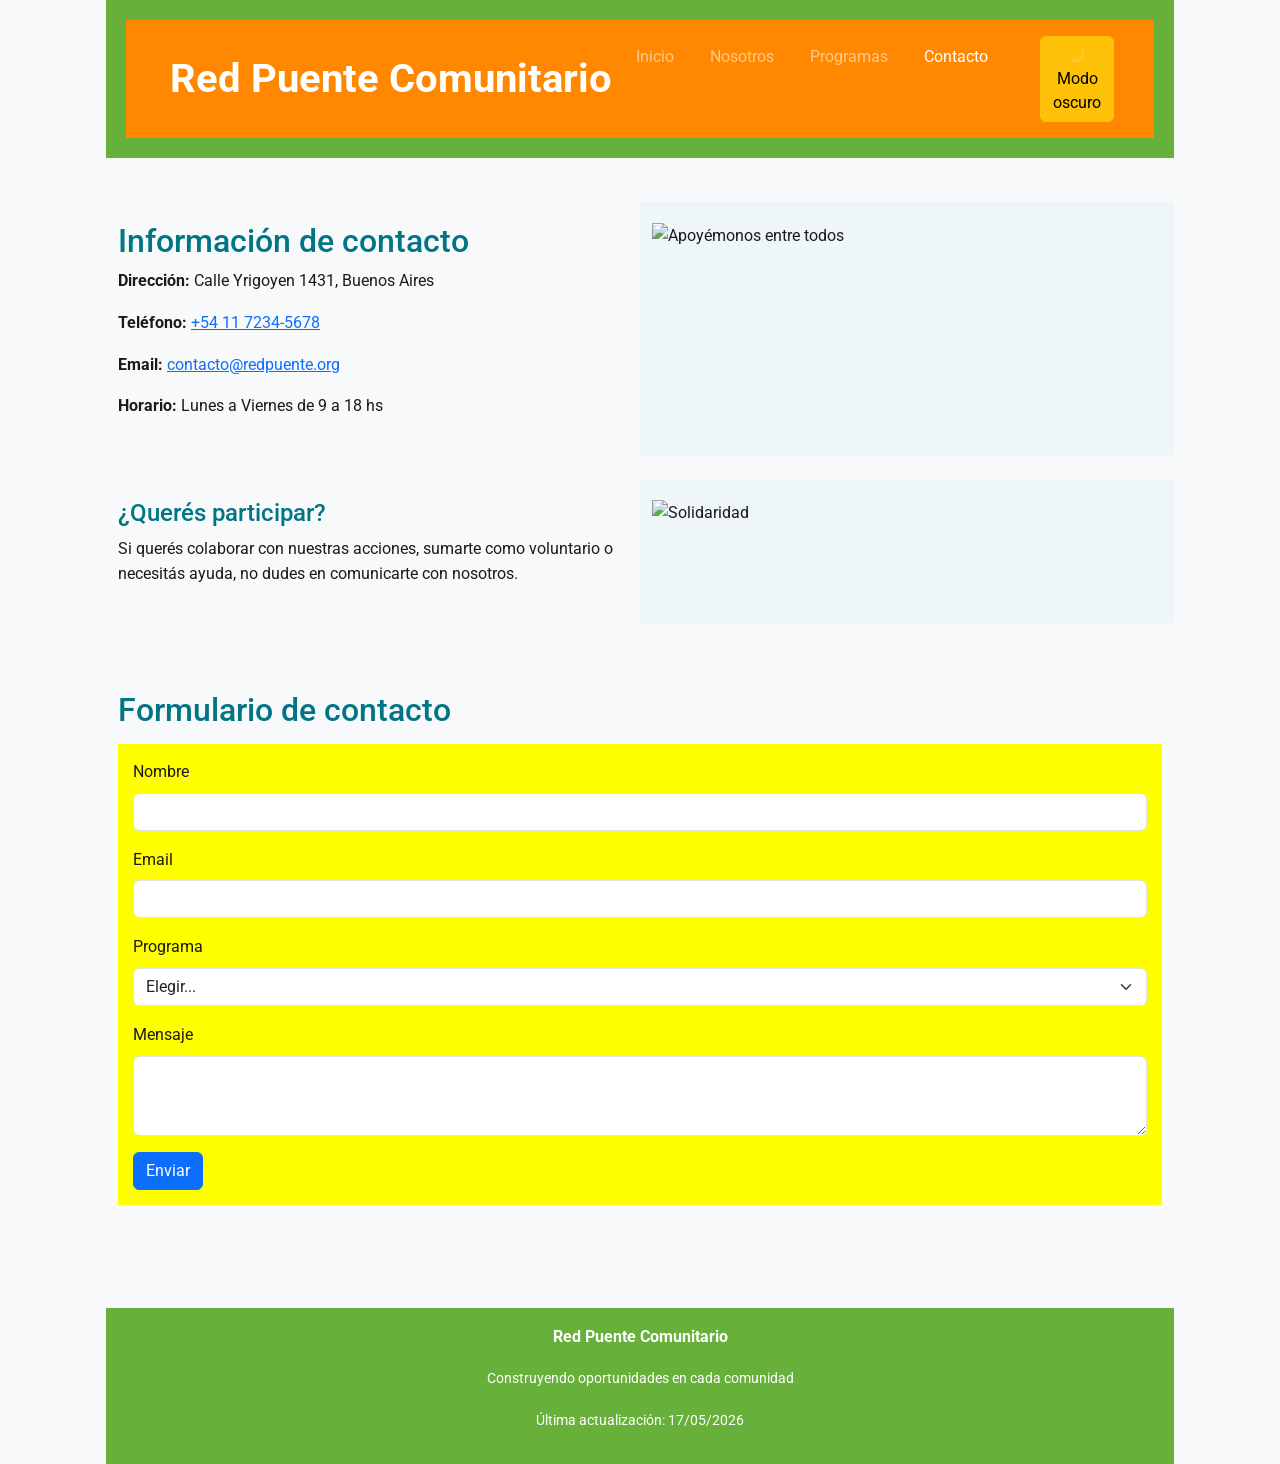
==== commit b84634b8: "Se agrega Modo Oscuro para el IndexHtml y para el formulario del ContactoHtml" ====
--- a/contacto.html
+++ b/contacto.html
@@ -50,6 +50,12 @@
 
           <li class="nav-item">
             <a class="nav-link active" href="contacto.html">Contacto</a>
+          </li>
+
+          <li class="nav-item">
+            <button id="btnModoOscuro" class="btn btn-warning ms-4">
+            🌙 Modo oscuro
+            </button>
           </li>
 
         </ul>
@@ -161,6 +167,8 @@
 
 <!-- Bootstrap JS -->
 <script src="https://cdn.jsdelivr.net/npm/bootstrap@5.3.3/dist/js/bootstrap.bundle.min.js"></script>
+<!-- JavaScript propio -->
+<script src="main.js"></script>
 
 </body>
 </html>
--- a/css/style.css
+++ b/css/style.css
@@ -1,8 +1,8 @@
 /* Variables de colores de la ONG */
 :root {
-  --color-primario: #028090;
-  /*--color-secundario: #05668d;*/
-  --color-secundario: #378d05;
+  --color-primario: #027584;
+  /*--color-secundario: #67b13b;*/
+  --color-secundario: #67b13b;
   --color-acento: #f0a500;
   --color-fondo: #f7f9fa;
   --color-texto: #1a1a1a;
@@ -145,45 +145,6 @@
   color: #555;
 }
 
-/* ==========================
-    Sección Equipo
-   ========================== */
-
-#equipo {
-  background-color: white;
-  padding: 10px;
-  font-family: Arial, Helvetica, sans-serif;
-  display: flex;
-  flex-direction: column;
-  gap: 5px;
-  text-align: left;
-  align-items: left;
-}
-
-article.miembro {
-  background-color: white;
-
-  padding: 5px;
-  border-radius: 8px;
-  box-shadow: 0 2px 5px rgba(0, 0, 0, 0.1);
-  text-align: left;
-  width: 100%;
-  max-width: 400px;
-}
-
-article.miembro h3 {
-  font-size: 1.2rem;
-  font-weight: bold;
-  color: var(--color-primario);
-  margin-bottom: 10px;
-}
-
-article.miembro p {
-  color: rgb(10, 10, 10);
-  font-size: 0.9rem;
-  margin: 0;
-}
-
 form {
   background-color: yellow;
   padding: 15px;
@@ -258,6 +219,12 @@
   margin-bottom: 10px;
 }
 
+.card h5 {
+  color: var(--color-primario);
+  margin-bottom: 0.5rem;
+}
+
+
 /* ==========================
    Bootstrap - personalización
 ========================== */
@@ -277,7 +244,9 @@
   font-weight: bold;
 }
 
-/* ========= Nosotros ========== */
+/* ========================== 
+        Nosotros 
+============================= */
 .linea-divisoria {
   border: none;
   height: 2px;
@@ -297,3 +266,159 @@
   margin: 0 0 0.5em 1em;
   color: #333333;
 }
+/* ==========================
+    Sección Equipo
+   ========================== */
+
+#equipo {
+  padding: 1px;
+  font-family: Arial, Helvetica, sans-serif;
+  display: flex; /* activa Flexbox en el contenedor del equipo */
+  flex-wrap: wrap; /* permite que los miembros se envuelvan a la siguiente línea si no caben en una sola fila */
+  flex-direction: column; /* para apilar los miembros verticalmente */
+  gap: 10px; /* espacio entre miembros */
+  justify-content: center;
+  text-align: left; /* para alinear el texto a la izquierda */
+  align-items: stretch; /* para que los miembros ocupen todo el ancho disponible */
+}
+
+article.miembro {
+  background-color: white;
+  flex: 1 1 auto; /* ocupa todo el espacio disponible */
+  padding: 10px; /* espacio interno */
+  border-radius: 8px;
+  box-shadow: 0 2px 5px rgba(0, 0, 0, 0.1);
+  text-align: left;
+  width: 100%; /* para que ocupe todo el ancho del contenedor */
+  max-width: none; /* para evitar restricciones de ancho */
+}
+
+article.miembro h3 {
+  font-size: 1.2rem;
+  font-weight: bold;
+  color: var(--color-primario);
+  margin-bottom: 10px;
+}
+
+article.miembro p {
+  color: rgb(10, 10, 10);
+  font-size: 0.9rem;
+  margin: 0;
+}
+nav ul {
+  display: flex; /* activa Flexbox en el contenedor de navegación */
+  list-style: none;
+  justify-content: center;
+  gap: 20px; /* espacio entre ítems */
+}
+
+footer i {
+  margin-right: 8px;
+  color: red; /* usa tu color al icono */
+}
+
+/* ==========================
+    Sección Hero --Quienes somos?
+   ========================== */
+#hero {
+  position: relative;
+  width: 100%;
+}
+
+#hero img {
+  width: 100%;
+  display: block;
+}
+
+.hero-text {
+  position: absolute;
+  bottom: 170px; /* coloca el texto a la mitad de la imagen en vertical */
+  left: 10px; /* coloca el texto a la mitad de la imagen en horizontal */
+
+  color: white;
+  background: rgba(0, 0, 0, 0);
+  padding: 20px;
+  border-radius: 5px;
+  text-align: center; /* centra el texto dentro del contenedor */
+}
+
+/* ==========================
+  
+   ========================== */
+
+
+/* ==========================
+   Modo Oscuro
+========================== */
+
+body.modo-oscuro {
+    background-color: #1a1a1a;
+    color: #f1f1f1;
+}
+
+body.modo-oscuro h1,
+body.modo-oscuro h2,
+body.modo-oscuro h3,
+body.modo-oscuro h4,
+body.modo-oscuro h5,
+body.modo-oscuro h6 {
+    color: #7fd8ff;
+}
+
+body.modo-oscuro .card {
+    background-color: #2d2d2d;
+    color: white;
+}
+
+body.modo-oscuro table tbody {
+    background-color: #333;
+    color: white;
+}
+
+body.modo-oscuro aside {
+    background-color: #2a2a2a;
+}
+
+body.modo-oscuro footer,
+body.modo-oscuro header,
+body.modo-oscuro .navbar {
+    background-color: #111;
+}
+
+body.modo-oscuro a {
+    color: #7fd8ff;
+}
+
+body.modo-oscuro a:hover {
+    color: #f0a500;
+}
+
+
+
+/* ==========================
+   Modo Oscuro FORMULARIO
+========================== */
+body.modo-oscuro form {
+    background-color: #2b2b2b;
+}
+
+body.modo-oscuro input,
+body.modo-oscuro textarea,
+body.modo-oscuro select {
+    background-color: #444;
+    color: white;
+    border: 1px solid #777;
+}
+
+body.modo-oscuro label {
+    color: white;
+}
+
+body.modo-oscuro form button {
+    background-color: #555;
+}
+
+body.modo-oscuro form button:hover {
+    background-color: #777;
+}
+
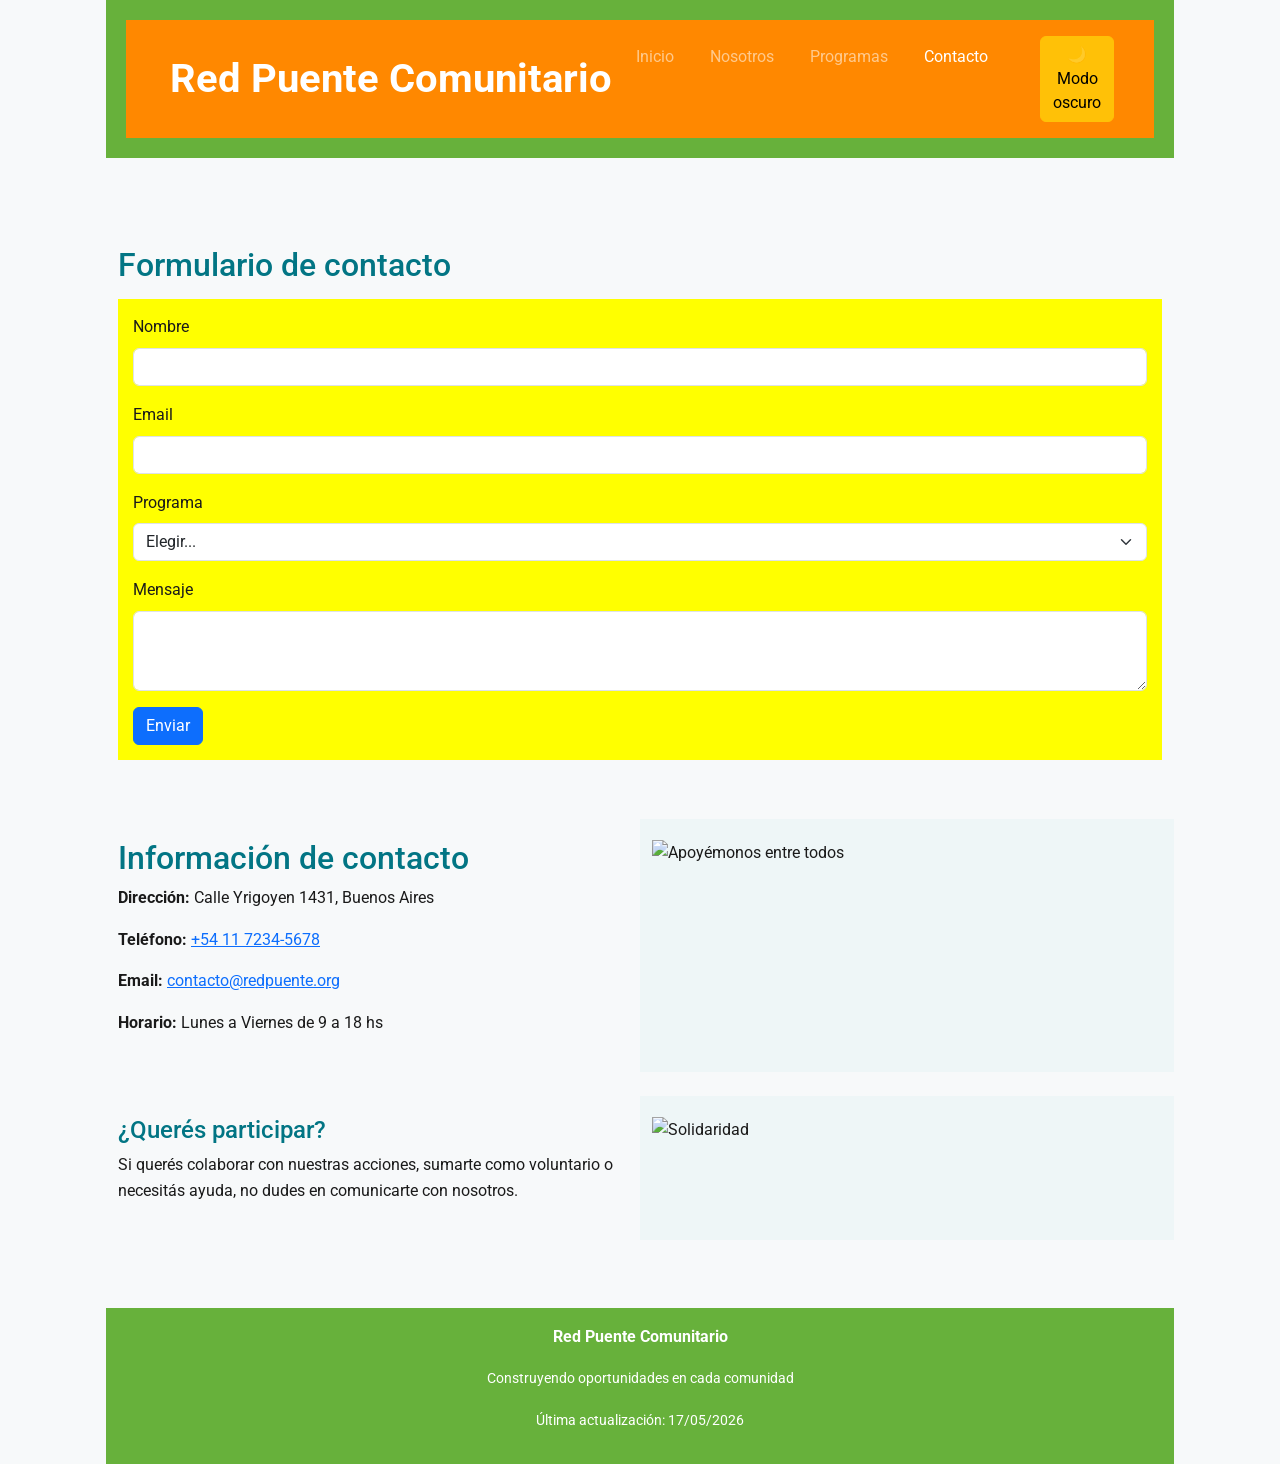
==== commit 76b44a97: "commit 4: Javascript, modo oscuro y validacion de formulario" ====
--- a/contacto.html
+++ b/contacto.html
@@ -4,7 +4,7 @@
 <head>
     <meta charset="UTF-8">
     <meta name="viewport" content="width=device-width, initial-scale=1.0">
-    <title>Contactos: Comunicate con Red Puente Comunitario!</title>
+    <title>Red Puente Comunitario - Contactos</title>
 
     <!-- Google Fonts -->
     <link rel="preconnect" href="https://fonts.googleapis.com">
@@ -67,6 +67,44 @@
 
 <!-- CONTENIDO PRINCIPAL -->
 <main class="container my-4">
+  
+  <!-- FORMULARIO -->
+  <section id="seccionFormulario"class="my-4">
+
+    <h2>Formulario de contacto</h2>
+    <form id="formContacto" >
+      <div class="mb-3">
+        <label class="form-label">Nombre</label>
+        <input type="text" id="formNombre" class="form-control">
+      </div>
+
+      <div class="mb-3">
+        <label class="form-label">Email</label>
+        <input type="email" id="formEmail" class="form-control">
+      </div>
+
+      <div class="mb-3">
+        <label class="form-label">Programa</label>
+        <select id="formPrograma" class="form-select">
+          <option value="">Elegir...</option>
+          <option value="acompanar">Acompañar</option>
+          <option value="mesaCompartida">Mesa compartida</option>
+          <option value="conectados">Conectados</option>
+        </select>
+      </div>
+
+      <div class="mb-3">
+        <label class="form-label">Mensaje</label>
+        <textarea id="formMensaje" class="form-control" rows="4"></textarea>
+      </div>
+
+      <button type="submit" class="btn btn-primary">
+        Enviar
+      </button>
+
+    </form>
+
+  </section>
 
   <!-- BLOQUE 1 -->
   <div class="row">
@@ -116,45 +154,7 @@
 
   </div>
 
-  <!-- FORMULARIO -->
-  <section class="my-4">
-
-    <h2>Formulario de contacto</h2>
-
-    <form>
-
-      <div class="mb-3">
-        <label class="form-label">Nombre</label>
-        <input type="text" class="form-control">
-      </div>
-
-      <div class="mb-3">
-        <label class="form-label">Email</label>
-        <input type="email" class="form-control">
-      </div>
-
-      <div class="mb-3">
-        <label class="form-label">Programa</label>
-        <select class="form-select">
-          <option>Elegir...</option>
-          <option>Acompañar</option>
-          <option>Mesa compartida</option>
-          <option>Conectados</option>
-        </select>
-      </div>
-
-      <div class="mb-3">
-        <label class="form-label">Mensaje</label>
-        <textarea class="form-control" rows="4"></textarea>
-      </div>
-
-      <button type="submit" class="btn btn-primary">
-        Enviar
-      </button>
-
-    </form>
-
-  </section>
+  
 
 </main>
 
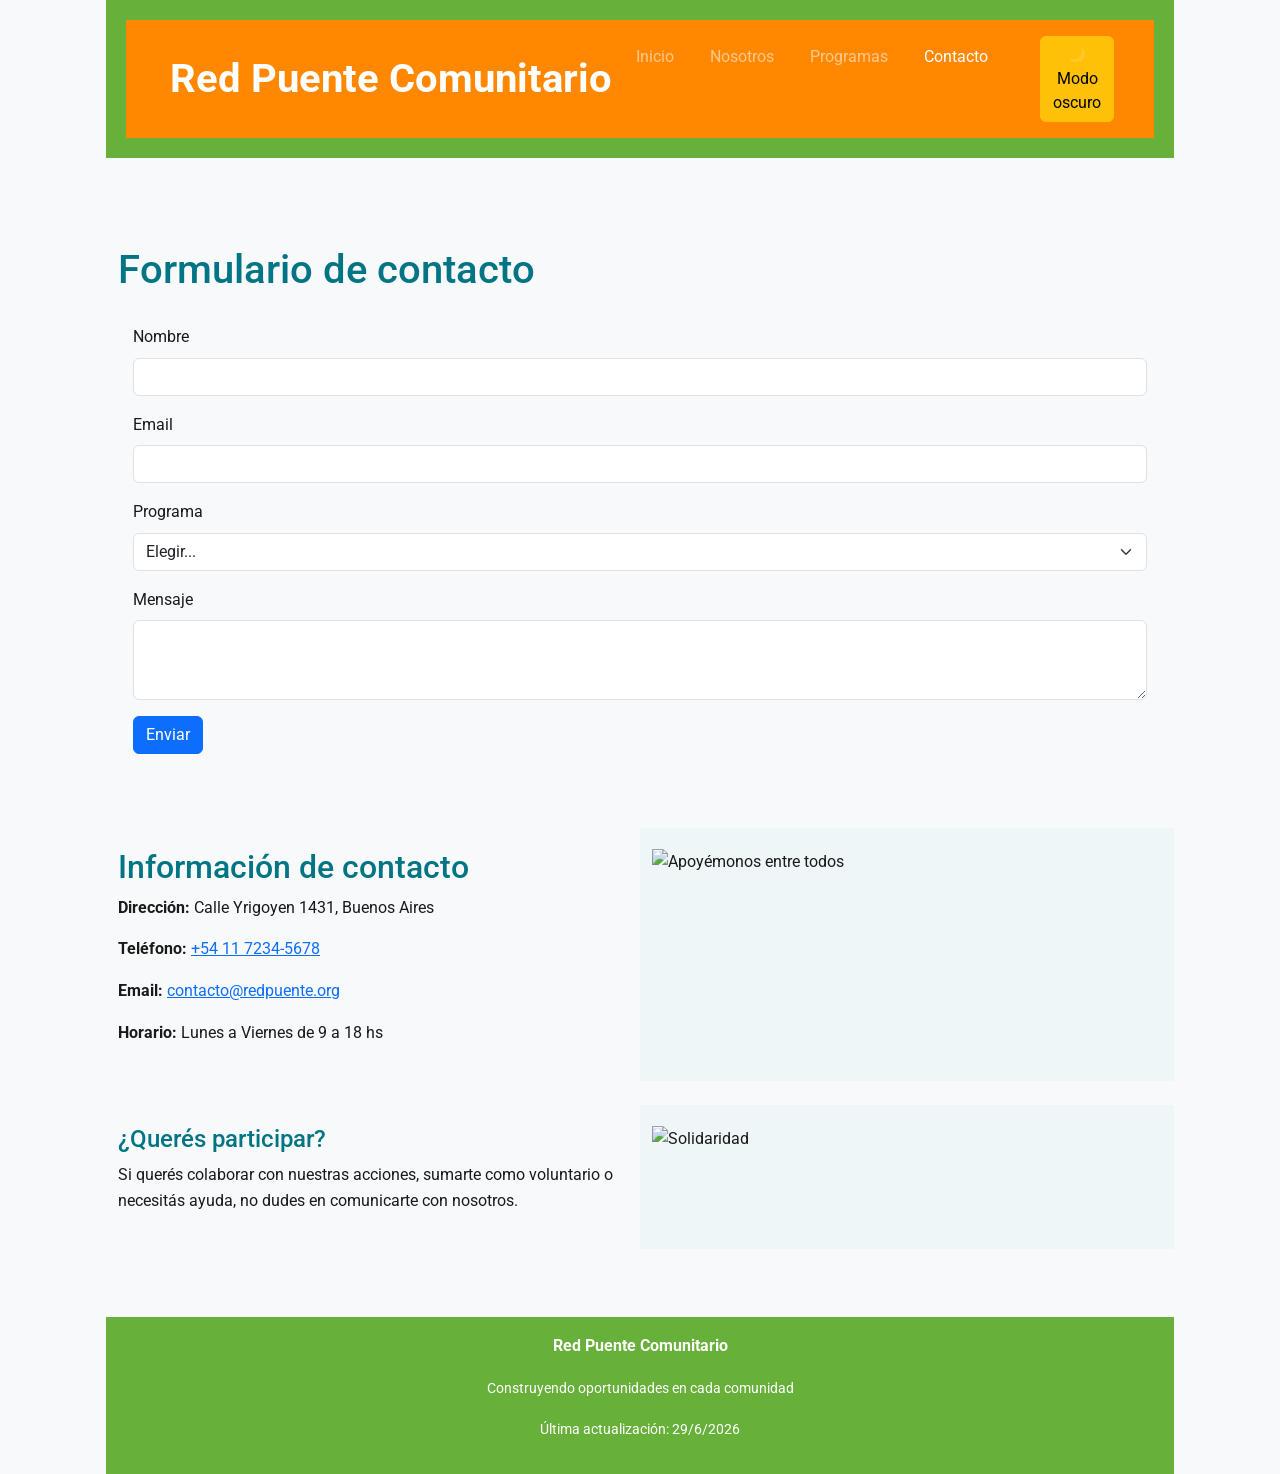
==== commit 5ef4659d: "Correcciones minimas en el Index, Contacto y CSS" ====
--- a/contacto.html
+++ b/contacto.html
@@ -69,9 +69,9 @@
 <main class="container my-4">
   
   <!-- FORMULARIO -->
-  <section id="seccionFormulario"class="my-4">
+  <section id="seccionFormulario" class="my-4">
 
-    <h2>Formulario de contacto</h2>
+    <h1>Formulario de contacto</h1>
     <form id="formContacto" >
       <div class="mb-3">
         <label class="form-label">Nombre</label>
@@ -146,7 +146,7 @@
       </p>
     </section>
 
-    <aside class="col-12 col-md-6 mb-4">
+    <aside class="col-12 col-md-6 mb-4 mb-4 contacto-imagen">
       <img src="https://i.pinimg.com/736x/a3/4b/89/a34b8903b8fc52b997c119306560c22f.jpg"
            class="img-fluid"
            alt="Solidaridad">
@@ -162,7 +162,7 @@
 <footer class="text-center p-3">
     <p><strong>Red Puente Comunitario</strong></p>
     <p><small>Construyendo oportunidades en cada comunidad</small></p>
-    <p><small>Última actualización: 17/05/2026</small></p>
+    <p><small>Última actualización: 29/6/2026</small></p>
 </footer>
 
 <!-- Bootstrap JS -->
--- a/css/style.css
+++ b/css/style.css
@@ -145,8 +145,13 @@
   color: #555;
 }
 
+.contacto-imagen img {
+    max-height: 200px;
+    width: 100%
+}
+
 form {
-  background-color: yellow;
+  background-color: var(--color-fondo);
   padding: 15px;
   margin: 15px 0;
 }
@@ -223,7 +228,6 @@
   color: var(--color-primario);
   margin-bottom: 0.5rem;
 }
-
 
 /* ==========================
    Bootstrap - personalización
@@ -346,14 +350,13 @@
   
    ========================== */
 
-
 /* ==========================
    Modo Oscuro
 ========================== */
 
 body.modo-oscuro {
-    background-color: #1a1a1a;
-    color: #f1f1f1;
+  background-color: #1a1a1a;
+  color: #f1f1f1;
 }
 
 body.modo-oscuro h1,
@@ -362,63 +365,60 @@
 body.modo-oscuro h4,
 body.modo-oscuro h5,
 body.modo-oscuro h6 {
-    color: #7fd8ff;
+  color: #7fd8ff;
 }
 
 body.modo-oscuro .card {
-    background-color: #2d2d2d;
-    color: white;
+  background-color: #2d2d2d;
+  color: white;
 }
 
 body.modo-oscuro table tbody {
-    background-color: #333;
-    color: white;
+  background-color: #333;
+  color: white;
 }
 
 body.modo-oscuro aside {
-    background-color: #2a2a2a;
+  background-color: #2a2a2a;
 }
 
 body.modo-oscuro footer,
 body.modo-oscuro header,
 body.modo-oscuro .navbar {
-    background-color: #111;
+  background-color: #111;
 }
 
 body.modo-oscuro a {
-    color: #7fd8ff;
+  color: #7fd8ff;
 }
 
 body.modo-oscuro a:hover {
-    color: #f0a500;
-}
-
-
+  color: #f0a500;
+}
 
 /* ==========================
    Modo Oscuro FORMULARIO
 ========================== */
 body.modo-oscuro form {
-    background-color: #2b2b2b;
+  background-color: #2b2b2b;
 }
 
 body.modo-oscuro input,
 body.modo-oscuro textarea,
 body.modo-oscuro select {
-    background-color: #444;
-    color: white;
-    border: 1px solid #777;
+  background-color: #444;
+  color: white;
+  border: 1px solid #777;
 }
 
 body.modo-oscuro label {
-    color: white;
+  color: white;
 }
 
 body.modo-oscuro form button {
-    background-color: #555;
+  background-color: #555;
 }
 
 body.modo-oscuro form button:hover {
-    background-color: #777;
-}
-
+  background-color: #777;
+}
